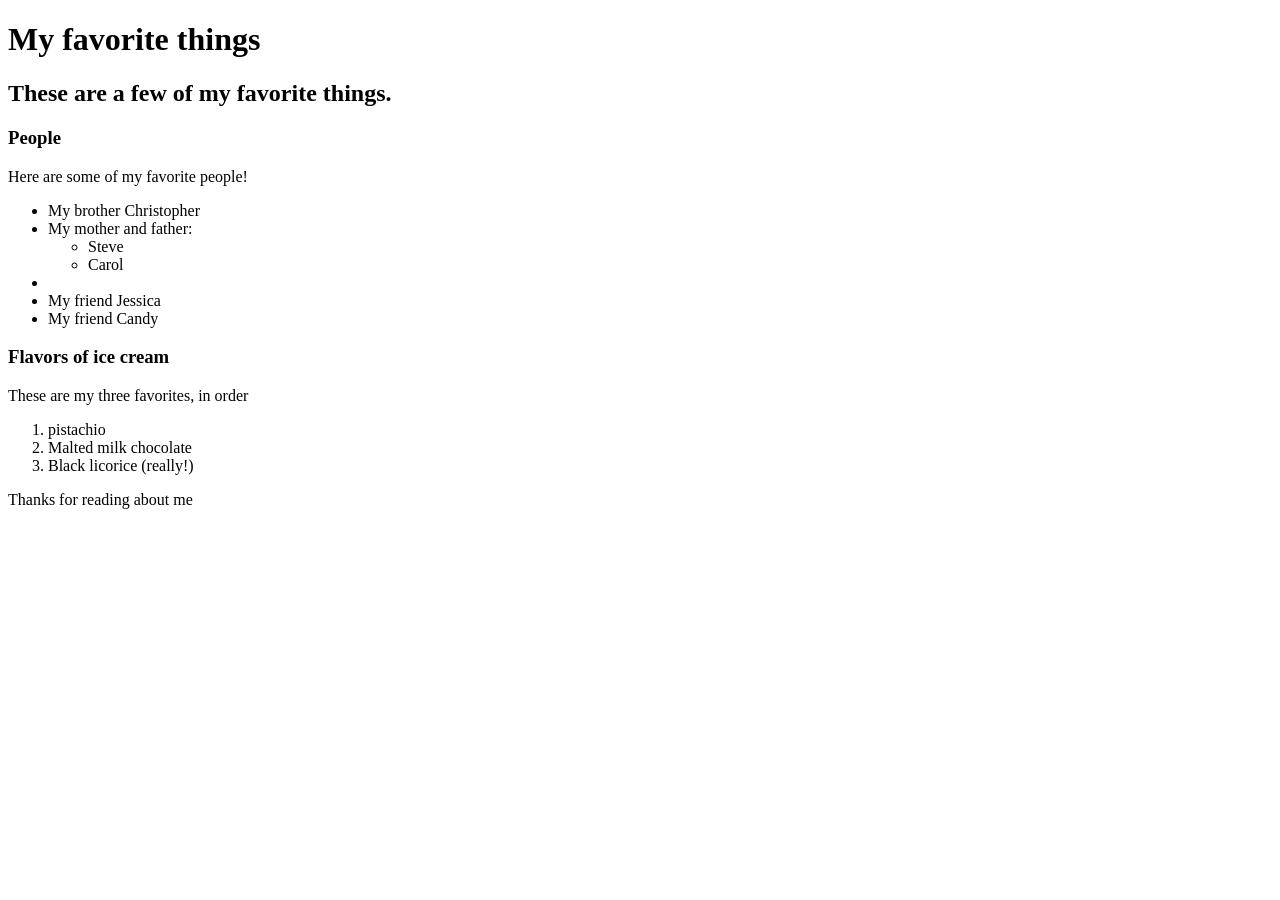
==== favorite-things.html @ bd146e71 "add webpage with info on favorite things" ====
<!DOCTYPE html>
<html>
  <head>
    <title>Michael's favorite things</title>
  </head>
  <body>
    <h1> My favorite things</h1>
    <h2> These are a few of my favorite things.</h2>

    <h3>People</h3>
    <p>Here are some of my favorite people!</p>
    <ul>
      <li>My brother Christopher</li>
      <li>My mother and father:
        <ul>
           <li>Steve</li>
           <li>Carol</li>
        </ul>
      <li>
      <li>My friend Jessica</li>
      <li>My friend Candy</li>
    </ul>

    <h3>Flavors of ice cream</h3>
    <p>These are my three favorites, in order</p>
    <ol>
      <li>pistachio</li>
      <li>Malted milk chocolate</li>
      <li>Black licorice (really!)</li>
    </ol>


    <p>Thanks for reading about me</p>

  </body>
</html>
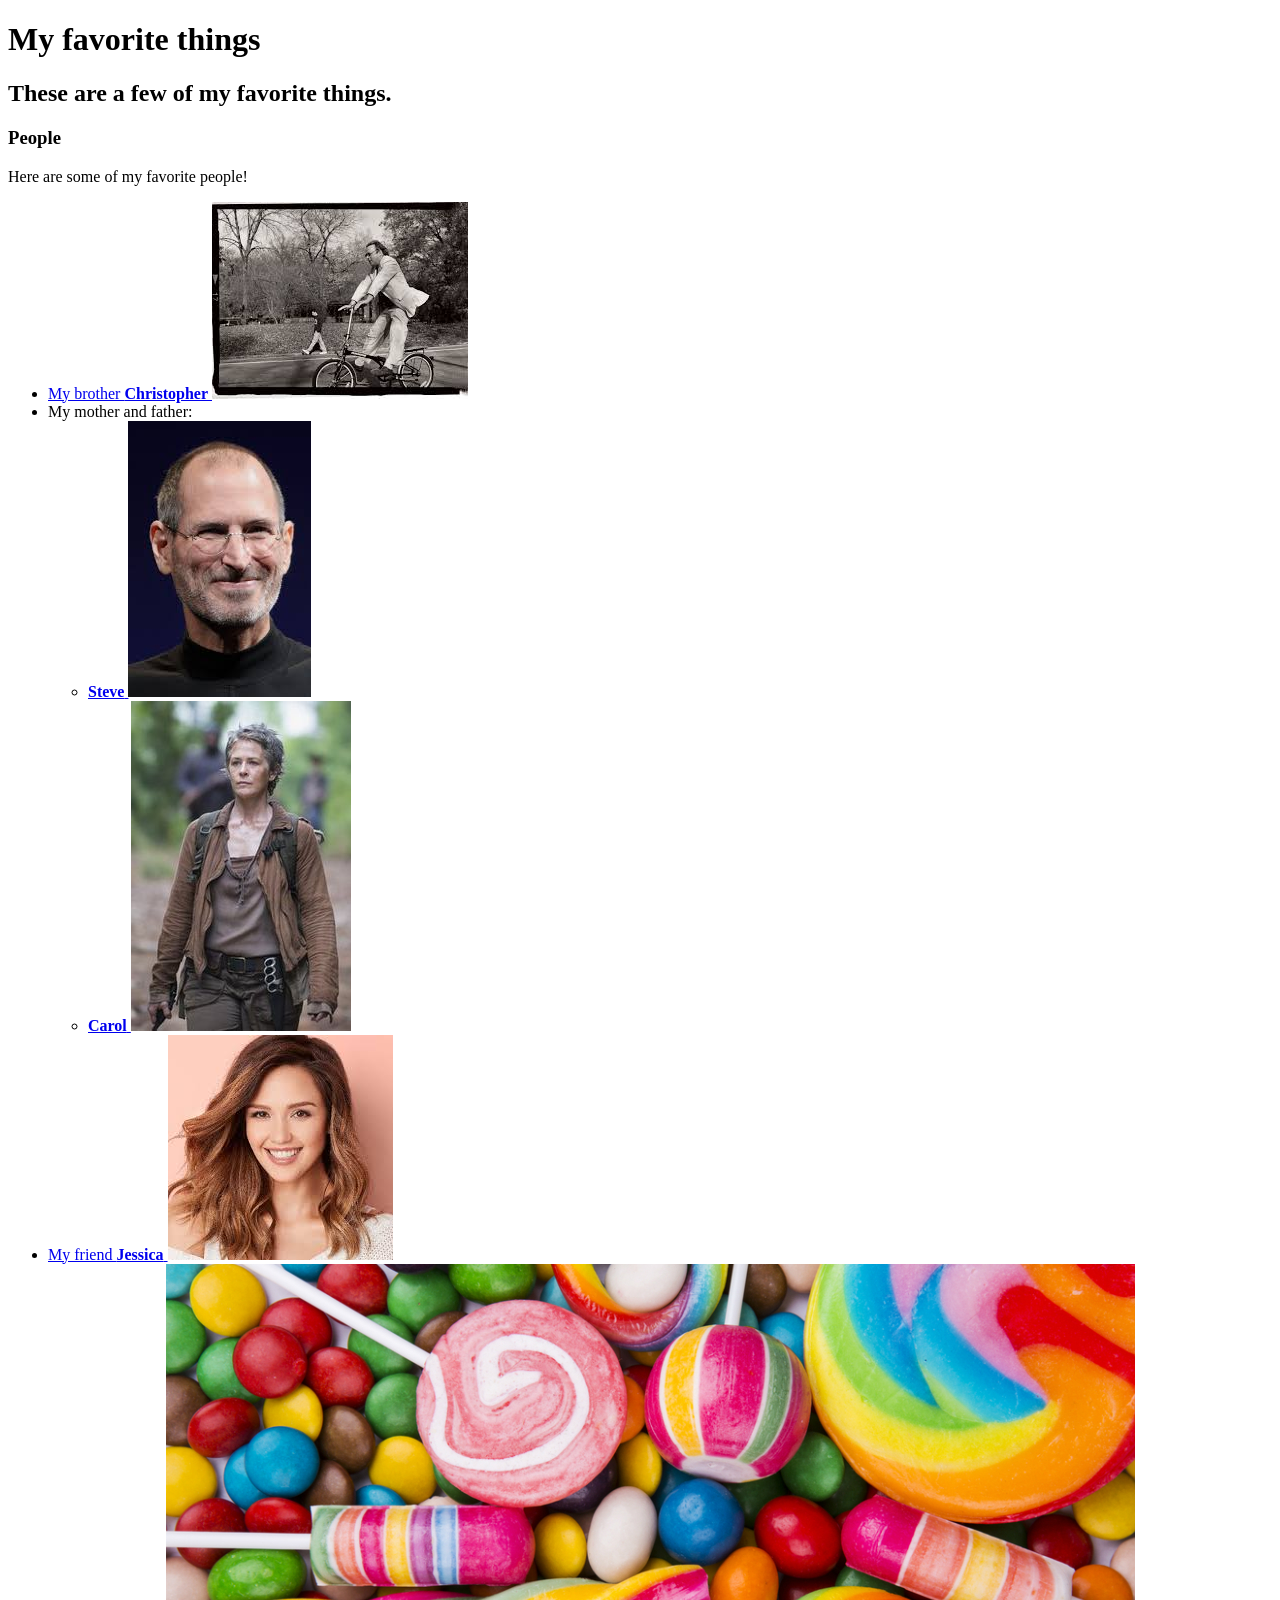
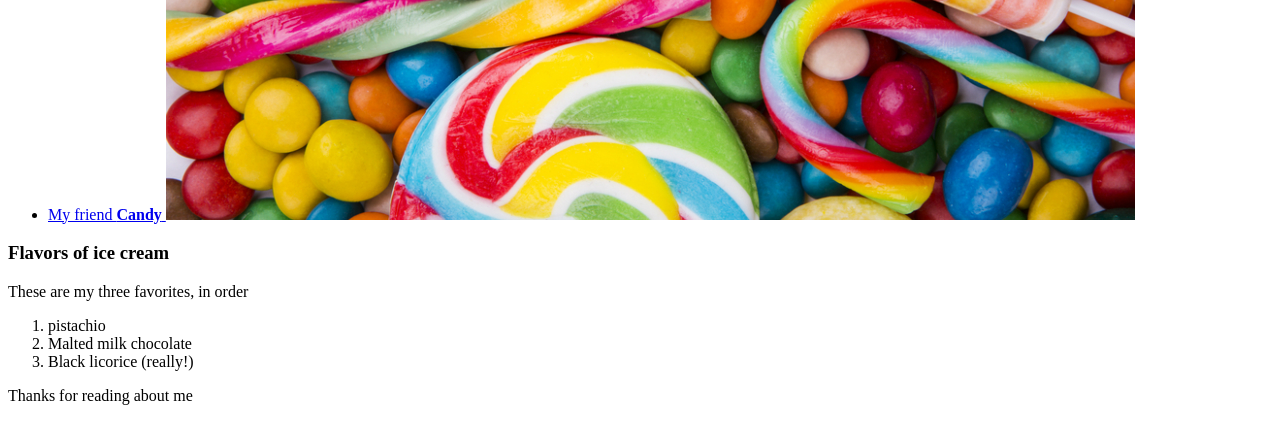
==== commit 5f71013c: "added images" ====
--- a/favorite-things.html
+++ b/favorite-things.html
@@ -10,15 +10,40 @@
     <h3>People</h3>
     <p>Here are some of my favorite people!</p>
     <ul>
-      <li>My brother Christopher</li>
+      <li>
+        <a href="http://www.example.com/christopher.html">
+        My brother <strong>Christopher</strong>
+        <img src="img/christopher.jpeg" alt="A photo of Christopher.">
+        </a>
+      </li>
       <li>My mother and father:
         <ul>
-           <li>Steve</li>
-           <li>Carol</li>
+          <li>
+           <a href="http://www.example.com/steve.html">
+             <strong>Steve</strong>
+             <img src="img/steve.jpeg" alt="A photo of steve.">
+           </a>
+         </li>
+         <li>
+           <a href="http://www.example.com/carol.html">
+             <strong>Carol</strong>
+             <img src="img/carol.jpg" alt="a photo of carol">
+           </a>
+         </li>
         </ul>
+      </li>
       <li>
-      <li>My friend Jessica</li>
-      <li>My friend Candy</li>
+        <a href="http://www.example.com/jessica.html">
+          My friend <strong>Jessica</strong>
+          <img src="img/jessica.jpeg" alt="a photo of jessica">
+        </a>
+      </li>
+      <li>
+        <a href="http://www.example.com/candy.html">
+        My friend <strong>Candy</strong>
+        <img src="img/candy.jpg" alt="a picture of candy">
+      </a>
+    </li>
     </ul>
 
     <h3>Flavors of ice cream</h3>
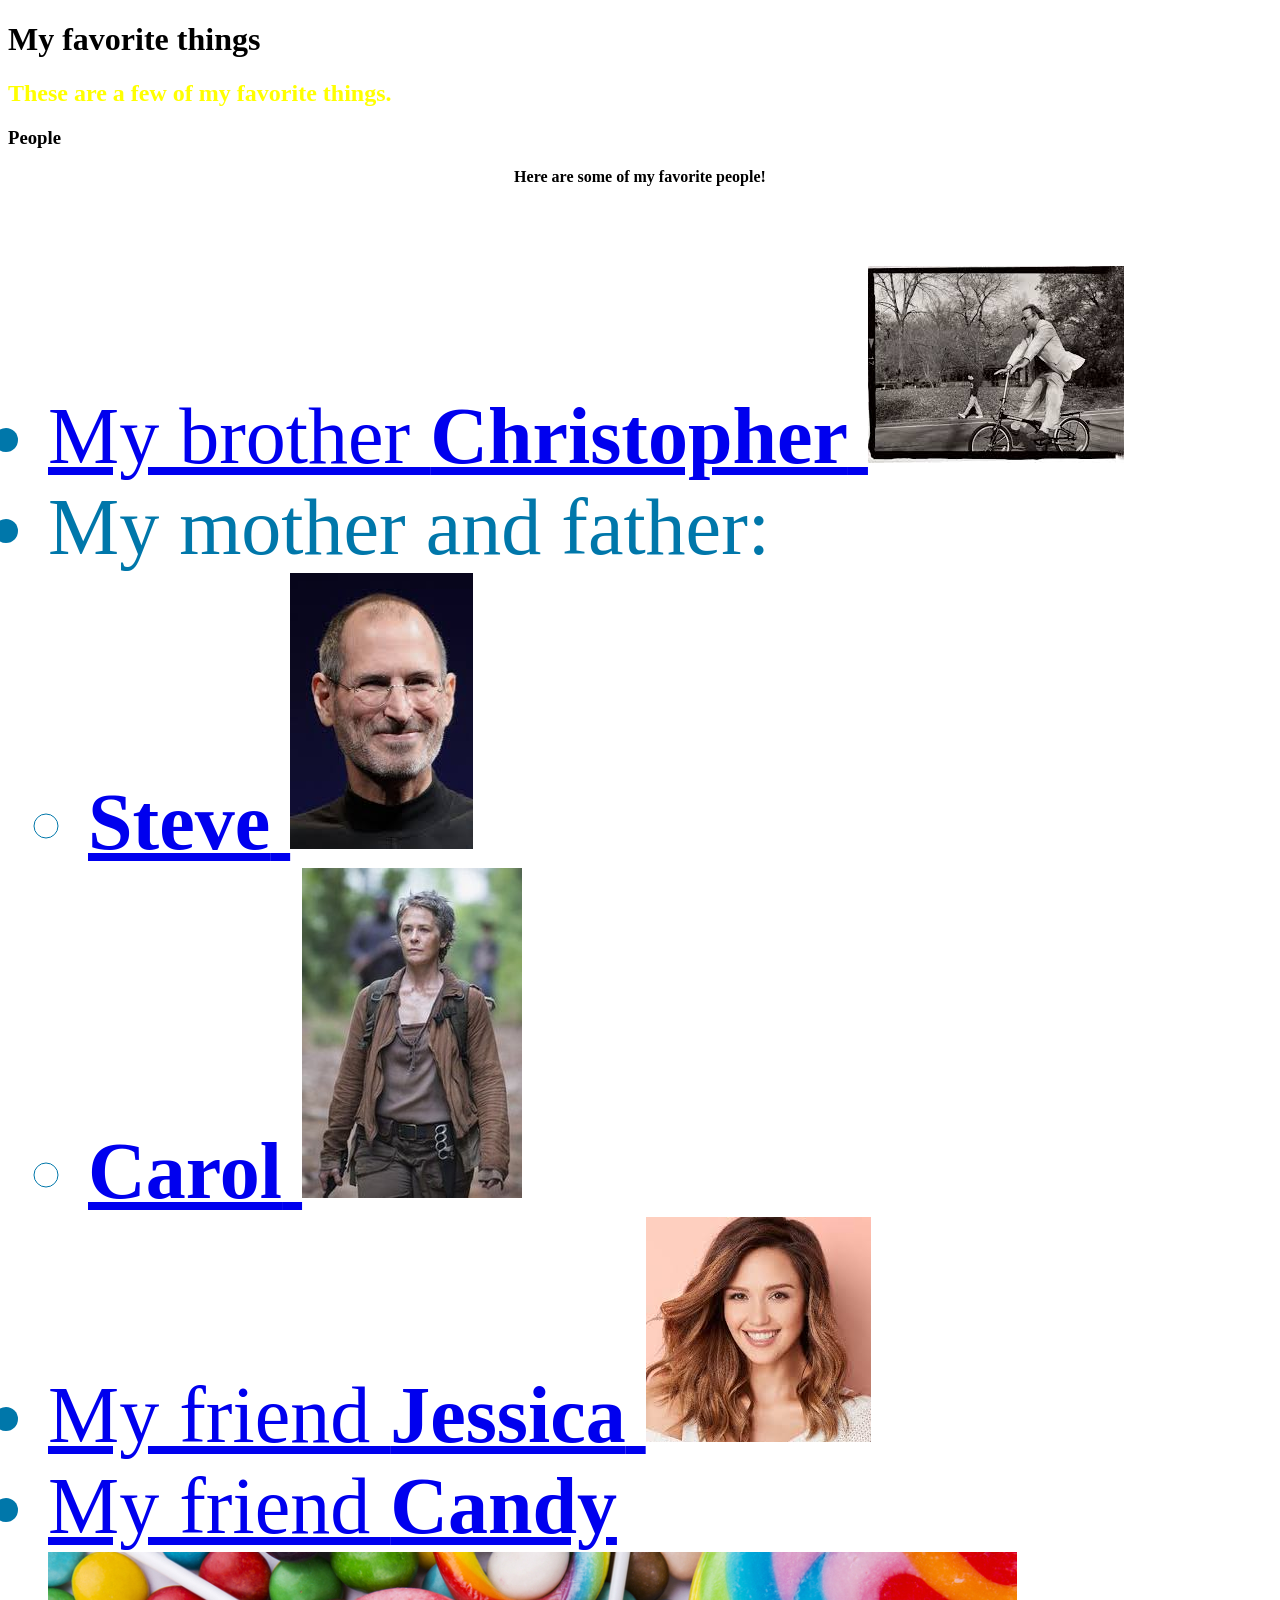
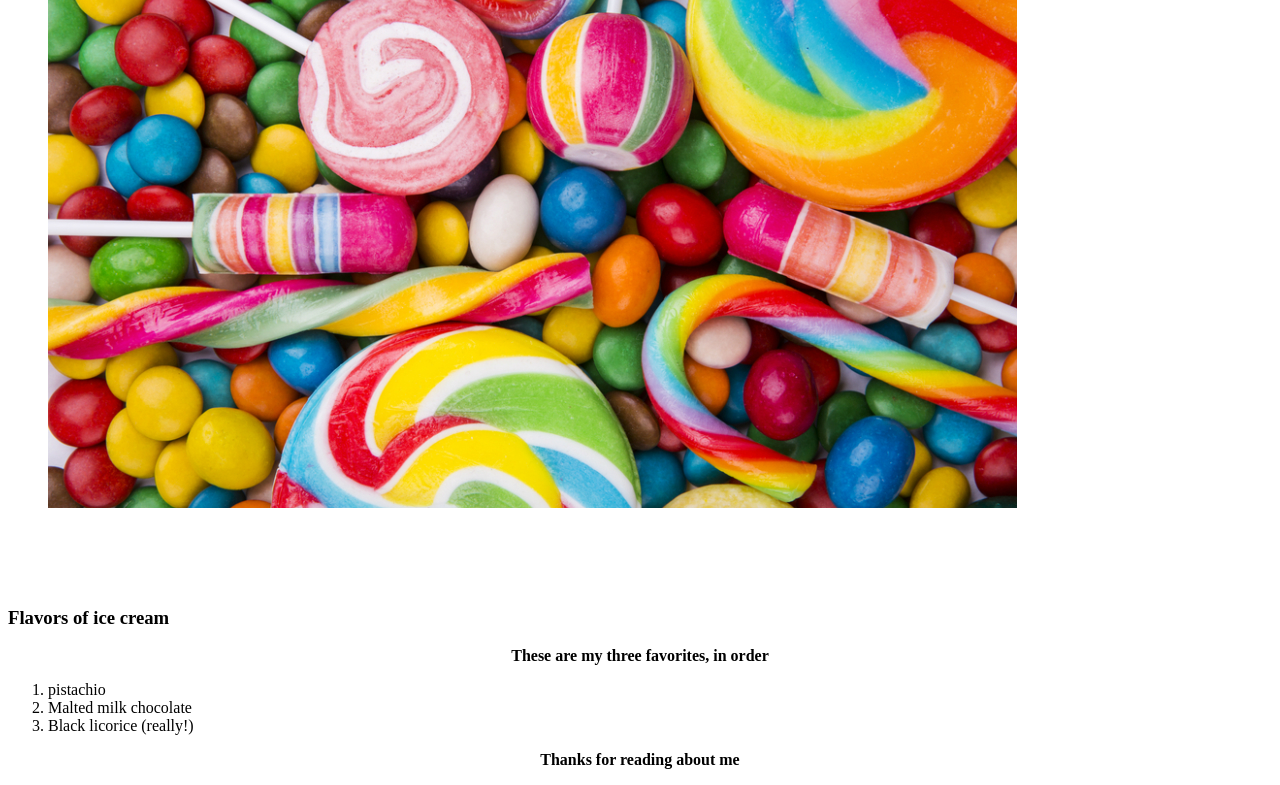
==== commit d0c8c458: "add a style to webpage" ====
--- a/favorite-things.html
+++ b/favorite-things.html
@@ -1,6 +1,7 @@
 <!DOCTYPE html>
 <html>
   <head>
+    <link href="css/webpage.css" rel="stylesheet" type="text/css">
     <title>Michael's favorite things</title>
   </head>
   <body>
--- a/css/webpage.css
+++ b/css/webpage.css
@@ -0,0 +1,13 @@
+h2 {
+  color: yellow;
+  font-family: cursive;
+}
+ul {
+  color: #0077aa;
+  font-size: 80px;
+
+}
+p {
+  text-align: center;
+  font-weight: bold;
+}
